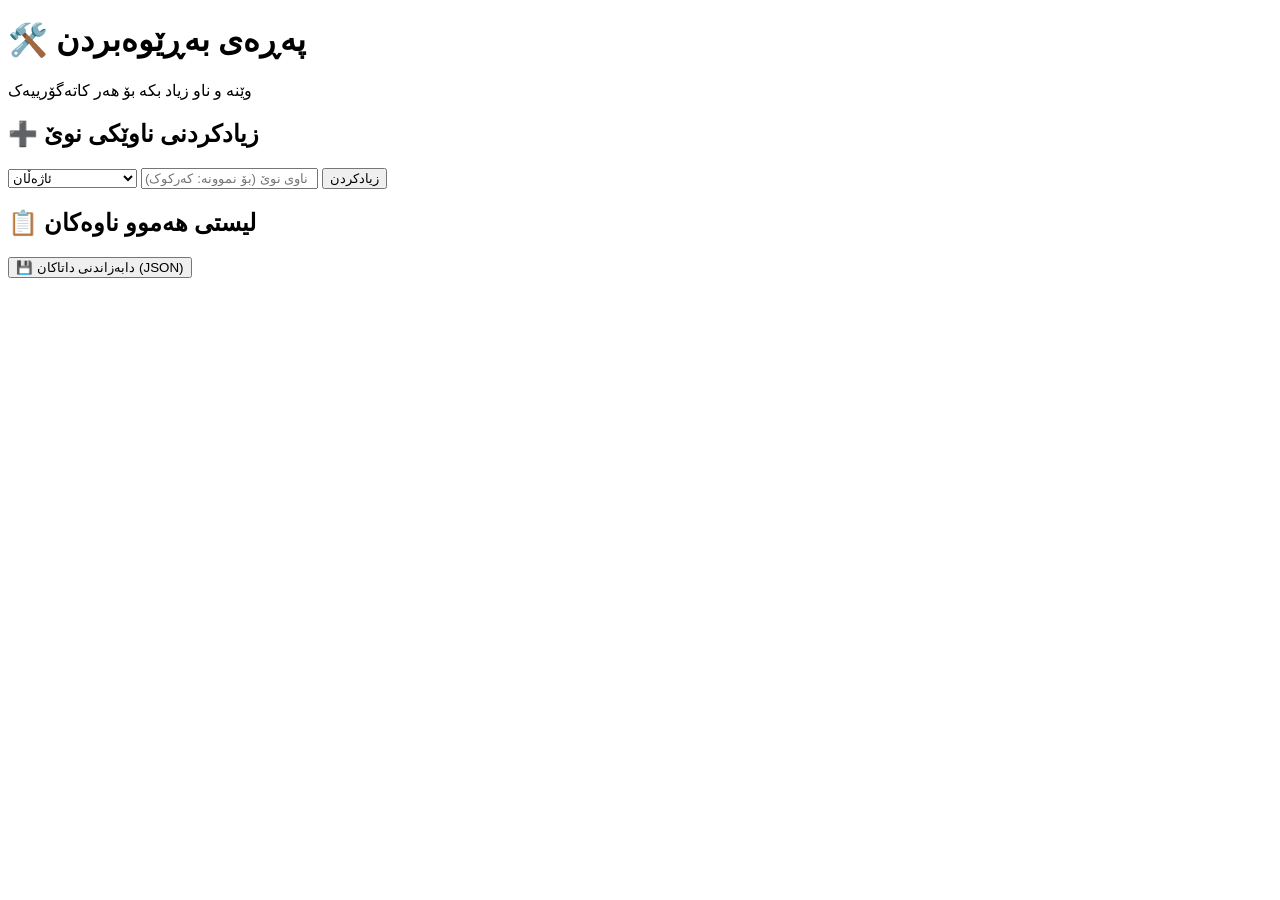
==== admin.html @ 327c3770 "Create admin.html" ====
<!DOCTYPE html>
<html lang="ckb">
<head>
    <meta charset="UTF-8">
    <title>Admin Panel - The Floor</title>
    <link rel="stylesheet" href="admin-style.css">
</head>
<body>
    <div class="admin-container">
        <h1>🛠️ پەڕەی بەڕێوەبردن</h1>
        <p>وێنە و ناو زیاد بکە بۆ هەر کاتەگۆرییەک</p>

        <div class="admin-card">
            <h2>➕ زیادکردنی ناوێکی نوێ</h2>
            <select id="admin-category">
                <option value="animals">ئاژەڵان</option>
                <option value="birds">باڵندەکان</option>
                <option value="flags">ئاڵای وڵاتان</option>
                <option value="maps">نەخشەی وڵاتان</option>
                <option value="players">ناوی یاریزانان</option>
                <option value="leaders">ناوی سەرۆکەکان</option>
                <option value="celebrities">کەسایتی گەورە</option>
                <option value="furniture">کەل و پەل</option>
                <option value="cars">ئۆتۆمبێل</option>
                <option value="brands">لۆگۆی براندەکان</option>
                <option value="car_logos">لۆگۆی ئۆتۆمبێل</option>
                <option value="games">یاریە ئەلیکترۆنیەکان</option>
            </select>
            <input type="text" id="new-item-name" placeholder="ناوی نوێ (بۆ نموونە: کەرکوک)">
            <button id="add-item-btn" class="btn-admin">زیادکردن</button>
        </div>

        <div class="admin-card">
            <h2>📋 لیستی هەموو ناوەکان</h2>
            <div id="items-list"></div>
        </div>
        <button id="download-data" class="btn-gold">💾 دابەزاندنی داتاکان (JSON)</button>
    </div>
    <script src="admin-script.js"></script>
</body>
</html>
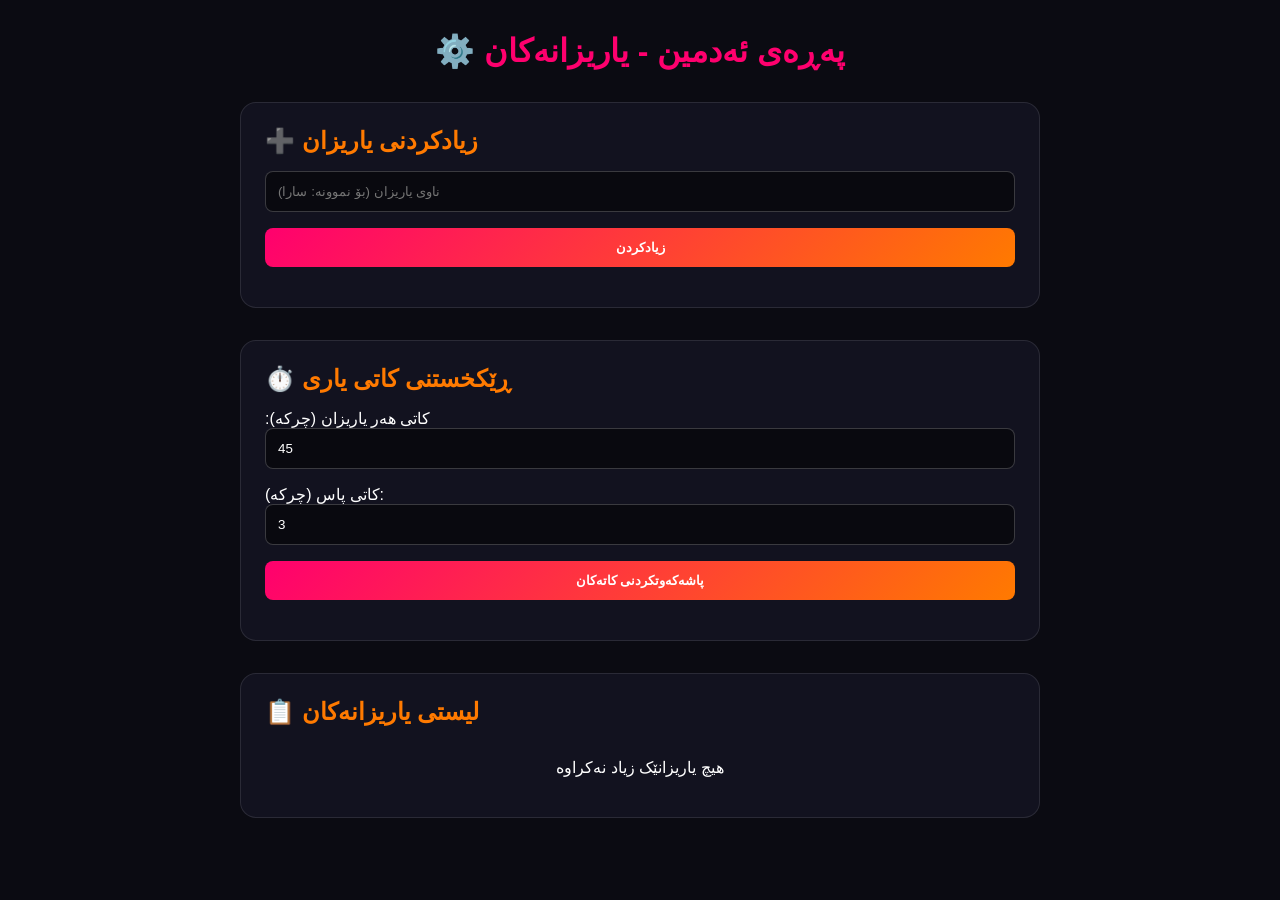
==== commit 081d7f79: "Update admin.html" ====
--- a/admin.html
+++ b/admin.html
@@ -1,41 +1,143 @@
 <!DOCTYPE html>
 <html lang="ckb">
 <head>
-    <meta charset="UTF-8">
-    <title>Admin Panel - The Floor</title>
-    <link rel="stylesheet" href="admin-style.css">
+  <meta charset="UTF-8">
+  <meta name="viewport" content="width=device-width, initial-scale=1.0">
+  <title>EXINFLIX - پەڕەی ئەدمین (یاریزانەکان)</title>
+  <style>
+    * { margin: 0; padding: 0; box-sizing: border-box; }
+    body {
+      font-family: 'Exinflix Regular', 'Poppins', sans-serif;
+      background: #0B0B12;
+      color: white;
+      padding: 2rem;
+    }
+    .container { max-width: 800px; margin: 0 auto; }
+    h1 { color: #FF006E; margin-bottom: 2rem; text-align: center; }
+    .card {
+      background: rgba(20,20,35,0.8);
+      border-radius: 1rem;
+      padding: 1.5rem;
+      margin-bottom: 2rem;
+      border: 1px solid rgba(255,255,255,0.1);
+    }
+    h2 { margin-bottom: 1rem; color: #FF7A00; }
+    input, select, button {
+      width: 100%;
+      padding: 0.75rem;
+      margin-bottom: 1rem;
+      background: rgba(0,0,0,0.5);
+      border: 1px solid rgba(255,255,255,0.2);
+      border-radius: 0.5rem;
+      color: white;
+      font-family: inherit;
+    }
+    button {
+      background: linear-gradient(135deg, #FF006E, #FF7A00);
+      border: none;
+      cursor: pointer;
+      font-weight: bold;
+    }
+    button:hover { opacity: 0.9; transform: scale(1.01); }
+    .player-list { margin-top: 1rem; }
+    .player-item {
+      display: flex;
+      justify-content: space-between;
+      align-items: center;
+      padding: 0.5rem;
+      border-bottom: 1px solid rgba(255,255,255,0.1);
+    }
+    .delete-btn {
+      background: rgba(255,0,0,0.3);
+      padding: 0.25rem 0.75rem;
+      width: auto;
+      margin: 0;
+    }
+  </style>
 </head>
 <body>
-    <div class="admin-container">
-        <h1>🛠️ پەڕەی بەڕێوەبردن</h1>
-        <p>وێنە و ناو زیاد بکە بۆ هەر کاتەگۆرییەک</p>
+<div class="container">
+  <h1>⚙️ پەڕەی ئەدمین - یاریزانەکان</h1>
 
-        <div class="admin-card">
-            <h2>➕ زیادکردنی ناوێکی نوێ</h2>
-            <select id="admin-category">
-                <option value="animals">ئاژەڵان</option>
-                <option value="birds">باڵندەکان</option>
-                <option value="flags">ئاڵای وڵاتان</option>
-                <option value="maps">نەخشەی وڵاتان</option>
-                <option value="players">ناوی یاریزانان</option>
-                <option value="leaders">ناوی سەرۆکەکان</option>
-                <option value="celebrities">کەسایتی گەورە</option>
-                <option value="furniture">کەل و پەل</option>
-                <option value="cars">ئۆتۆمبێل</option>
-                <option value="brands">لۆگۆی براندەکان</option>
-                <option value="car_logos">لۆگۆی ئۆتۆمبێل</option>
-                <option value="games">یاریە ئەلیکترۆنیەکان</option>
-            </select>
-            <input type="text" id="new-item-name" placeholder="ناوی نوێ (بۆ نموونە: کەرکوک)">
-            <button id="add-item-btn" class="btn-admin">زیادکردن</button>
-        </div>
+  <!-- زیادکردنی یاریزان -->
+  <div class="card">
+    <h2>➕ زیادکردنی یاریزان</h2>
+    <input type="text" id="playerName" placeholder="ناوی یاریزان (بۆ نموونە: سارا)">
+    <button id="addPlayerBtn">زیادکردن</button>
+  </div>
 
-        <div class="admin-card">
-            <h2>📋 لیستی هەموو ناوەکان</h2>
-            <div id="items-list"></div>
-        </div>
-        <button id="download-data" class="btn-gold">💾 دابەزاندنی داتاکان (JSON)</button>
-    </div>
-    <script src="admin-script.js"></script>
+  <!-- ڕێکخستنی کاتەکان -->
+  <div class="card">
+    <h2>⏱️ ڕێکخستنی کاتی یاری</h2>
+    <label>کاتی هەر یاریزان (چرکە):</label>
+    <input type="number" id="playerTime" value="45" min="10" max="300">
+    <label>کاتی پاس (چرکە):</label>
+    <input type="number" id="passTime" value="3" min="1" max="30">
+    <button id="saveTimeBtn">پاشەکەوتکردنی کاتەکان</button>
+  </div>
+
+  <!-- لیستی یاریزانەکان -->
+  <div class="card">
+    <h2>📋 لیستی یاریزانەکان</h2>
+    <div id="playerList" class="player-list"></div>
+  </div>
+</div>
+
+<script>
+  // بارکردن و پاشەکەوتکردنی داتاکان لە localStorage
+  let players = JSON.parse(localStorage.getItem('game_players')) || [];
+  let gameSettings = JSON.parse(localStorage.getItem('game_settings')) || { playerTime: 45, passTime: 3 };
+
+  function savePlayers() {
+    localStorage.setItem('game_players', JSON.stringify(players));
+    renderPlayerList();
+  }
+
+  function renderPlayerList() {
+    const container = document.getElementById('playerList');
+    if (!container) return;
+    if (players.length === 0) {
+      container.innerHTML = '<div style="text-align:center; padding:1rem;">هیچ یاریزانێک زیاد نەکراوە</div>';
+      return;
+    }
+    container.innerHTML = players.map((p, idx) => `
+      <div class="player-item">
+        <span>${p.name}</span>
+        <button class="delete-btn" data-index="${idx}">سڕینەوە</button>
+      </div>
+    `).join('');
+    
+    document.querySelectorAll('.delete-btn').forEach(btn => {
+      btn.addEventListener('click', (e) => {
+        const idx = parseInt(btn.dataset.index);
+        players.splice(idx, 1);
+        savePlayers();
+      });
+    });
+  }
+
+  document.getElementById('addPlayerBtn')?.addEventListener('click', () => {
+    const name = document.getElementById('playerName').value.trim();
+    if (name === '') return alert('تکایە ناوێک بنووسە');
+    players.push({ name });
+    document.getElementById('playerName').value = '';
+    savePlayers();
+  });
+
+  document.getElementById('saveTimeBtn')?.addEventListener('click', () => {
+    const playerTime = parseInt(document.getElementById('playerTime').value);
+    const passTime = parseInt(document.getElementById('passTime').value);
+    if (isNaN(playerTime) || isNaN(passTime)) return;
+    gameSettings.playerTime = playerTime;
+    gameSettings.passTime = passTime;
+    localStorage.setItem('game_settings', JSON.stringify(gameSettings));
+    alert('کاتەکان پاشەکەوت کران');
+  });
+
+  // بارکردنی ڕێکخستنەکان بۆ ناو فۆڕمەکان
+  document.getElementById('playerTime').value = gameSettings.playerTime;
+  document.getElementById('passTime').value = gameSettings.passTime;
+  renderPlayerList();
+</script>
 </body>
 </html>
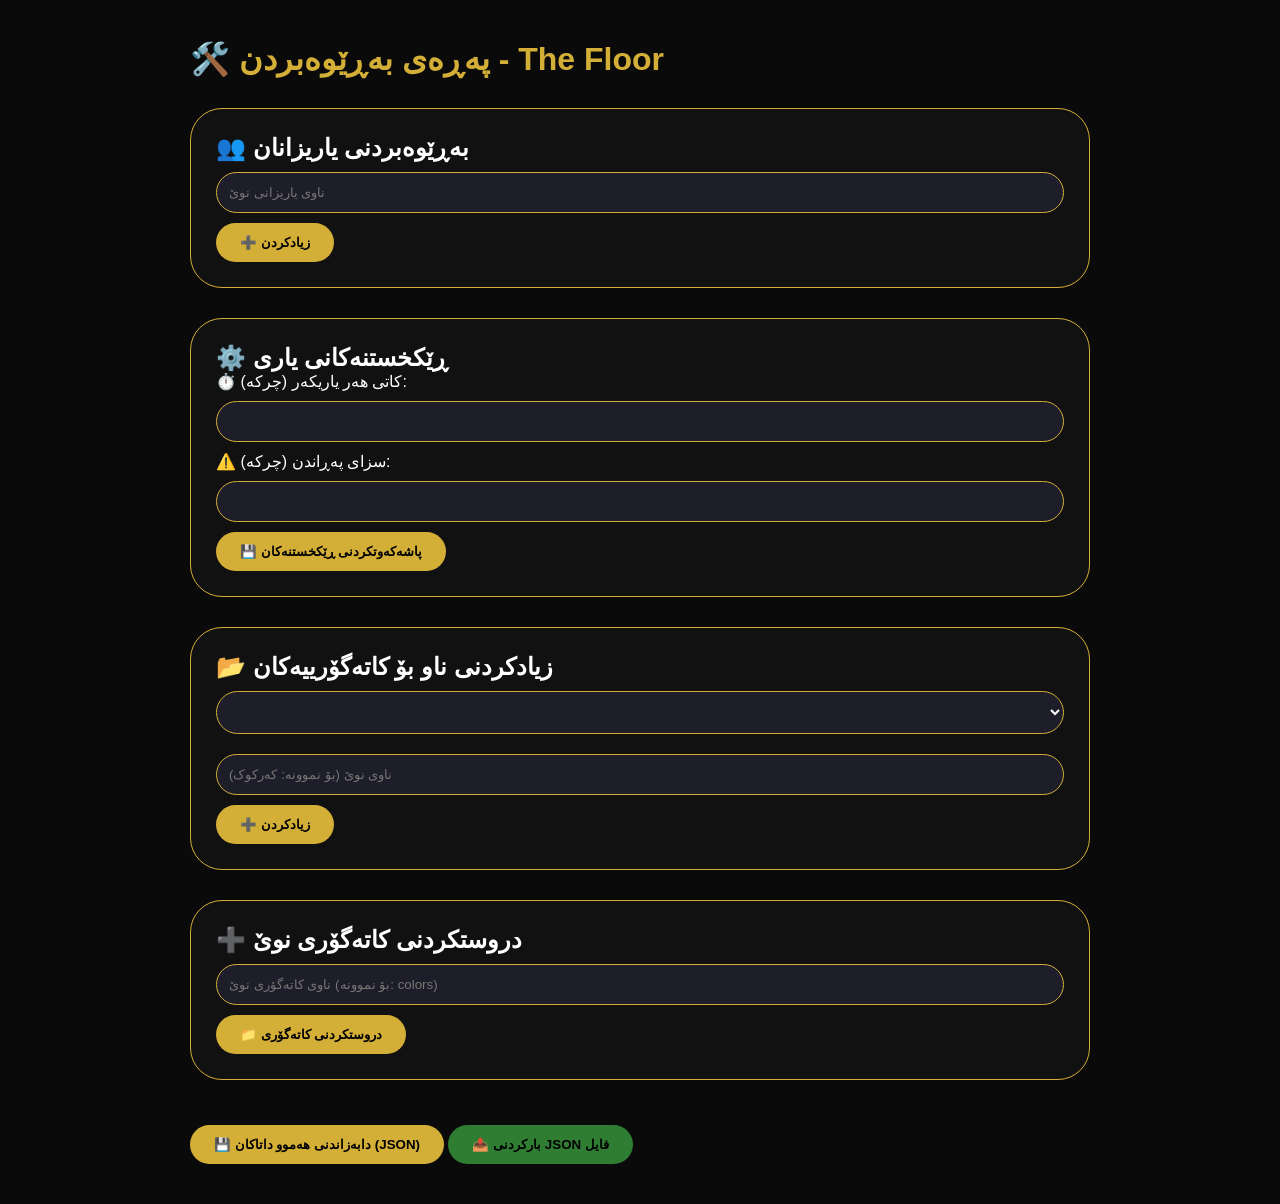
==== commit 0455ddd4: "Update admin.html" ====
--- a/admin.html
+++ b/admin.html
@@ -1,143 +1,58 @@
 <!DOCTYPE html>
 <html lang="ckb">
 <head>
-  <meta charset="UTF-8">
-  <meta name="viewport" content="width=device-width, initial-scale=1.0">
-  <title>EXINFLIX - پەڕەی ئەدمین (یاریزانەکان)</title>
-  <style>
-    * { margin: 0; padding: 0; box-sizing: border-box; }
-    body {
-      font-family: 'Exinflix Regular', 'Poppins', sans-serif;
-      background: #0B0B12;
-      color: white;
-      padding: 2rem;
-    }
-    .container { max-width: 800px; margin: 0 auto; }
-    h1 { color: #FF006E; margin-bottom: 2rem; text-align: center; }
-    .card {
-      background: rgba(20,20,35,0.8);
-      border-radius: 1rem;
-      padding: 1.5rem;
-      margin-bottom: 2rem;
-      border: 1px solid rgba(255,255,255,0.1);
-    }
-    h2 { margin-bottom: 1rem; color: #FF7A00; }
-    input, select, button {
-      width: 100%;
-      padding: 0.75rem;
-      margin-bottom: 1rem;
-      background: rgba(0,0,0,0.5);
-      border: 1px solid rgba(255,255,255,0.2);
-      border-radius: 0.5rem;
-      color: white;
-      font-family: inherit;
-    }
-    button {
-      background: linear-gradient(135deg, #FF006E, #FF7A00);
-      border: none;
-      cursor: pointer;
-      font-weight: bold;
-    }
-    button:hover { opacity: 0.9; transform: scale(1.01); }
-    .player-list { margin-top: 1rem; }
-    .player-item {
-      display: flex;
-      justify-content: space-between;
-      align-items: center;
-      padding: 0.5rem;
-      border-bottom: 1px solid rgba(255,255,255,0.1);
-    }
-    .delete-btn {
-      background: rgba(255,0,0,0.3);
-      padding: 0.25rem 0.75rem;
-      width: auto;
-      margin: 0;
-    }
-  </style>
+    <meta charset="UTF-8">
+    <meta name="viewport" content="width=device-width, initial-scale=1.0">
+    <title>Admin Panel - The Floor</title>
+    <link rel="stylesheet" href="admin-style.css">
 </head>
 <body>
-<div class="container">
-  <h1>⚙️ پەڕەی ئەدمین - یاریزانەکان</h1>
-
-  <!-- زیادکردنی یاریزان -->
-  <div class="card">
-    <h2>➕ زیادکردنی یاریزان</h2>
-    <input type="text" id="playerName" placeholder="ناوی یاریزان (بۆ نموونە: سارا)">
-    <button id="addPlayerBtn">زیادکردن</button>
-  </div>
-
-  <!-- ڕێکخستنی کاتەکان -->
-  <div class="card">
-    <h2>⏱️ ڕێکخستنی کاتی یاری</h2>
-    <label>کاتی هەر یاریزان (چرکە):</label>
-    <input type="number" id="playerTime" value="45" min="10" max="300">
-    <label>کاتی پاس (چرکە):</label>
-    <input type="number" id="passTime" value="3" min="1" max="30">
-    <button id="saveTimeBtn">پاشەکەوتکردنی کاتەکان</button>
-  </div>
-
-  <!-- لیستی یاریزانەکان -->
-  <div class="card">
-    <h2>📋 لیستی یاریزانەکان</h2>
-    <div id="playerList" class="player-list"></div>
-  </div>
-</div>
-
-<script>
-  // بارکردن و پاشەکەوتکردنی داتاکان لە localStorage
-  let players = JSON.parse(localStorage.getItem('game_players')) || [];
-  let gameSettings = JSON.parse(localStorage.getItem('game_settings')) || { playerTime: 45, passTime: 3 };
-
-  function savePlayers() {
-    localStorage.setItem('game_players', JSON.stringify(players));
-    renderPlayerList();
-  }
-
-  function renderPlayerList() {
-    const container = document.getElementById('playerList');
-    if (!container) return;
-    if (players.length === 0) {
-      container.innerHTML = '<div style="text-align:center; padding:1rem;">هیچ یاریزانێک زیاد نەکراوە</div>';
-      return;
-    }
-    container.innerHTML = players.map((p, idx) => `
-      <div class="player-item">
-        <span>${p.name}</span>
-        <button class="delete-btn" data-index="${idx}">سڕینەوە</button>
-      </div>
-    `).join('');
-    
-    document.querySelectorAll('.delete-btn').forEach(btn => {
-      btn.addEventListener('click', (e) => {
-        const idx = parseInt(btn.dataset.index);
-        players.splice(idx, 1);
-        savePlayers();
-      });
-    });
-  }
-
-  document.getElementById('addPlayerBtn')?.addEventListener('click', () => {
-    const name = document.getElementById('playerName').value.trim();
-    if (name === '') return alert('تکایە ناوێک بنووسە');
-    players.push({ name });
-    document.getElementById('playerName').value = '';
-    savePlayers();
-  });
-
-  document.getElementById('saveTimeBtn')?.addEventListener('click', () => {
-    const playerTime = parseInt(document.getElementById('playerTime').value);
-    const passTime = parseInt(document.getElementById('passTime').value);
-    if (isNaN(playerTime) || isNaN(passTime)) return;
-    gameSettings.playerTime = playerTime;
-    gameSettings.passTime = passTime;
-    localStorage.setItem('game_settings', JSON.stringify(gameSettings));
-    alert('کاتەکان پاشەکەوت کران');
-  });
-
-  // بارکردنی ڕێکخستنەکان بۆ ناو فۆڕمەکان
-  document.getElementById('playerTime').value = gameSettings.playerTime;
-  document.getElementById('passTime').value = gameSettings.passTime;
-  renderPlayerList();
-</script>
+    <div class="admin-container">
+        <h1>🛠️ پەڕەی بەڕێوەبردن - The Floor</h1>
+        <p id="data-status" style="color:#D4AF37; margin-bottom:20px;"></p>
+        
+        <!-- Players Management -->
+        <div class="admin-card">
+            <h2>👥 بەڕێوەبردنی یاریزانان</h2>
+            <div class="input-group">
+                <input type="text" id="new-player-name" placeholder="ناوی یاریزانی نوێ">
+                <button id="add-player-btn" class="btn-admin">➕ زیادکردن</button>
+            </div>
+            <div id="players-list" class="items-list"></div>
+        </div>
+        
+        <!-- Game Settings -->
+        <div class="admin-card">
+            <h2>⚙️ ڕێکخستنەکانی یاری</h2>
+            <div class="settings-group">
+                <label>⏱️ کاتی هەر یاریکەر (چرکە):</label>
+                <input type="number" id="total-time" min="10" max="120" step="5">
+            </div>
+            <div class="settings-group">
+                <label>⚠️ سزای پەڕاندن (چرکە):</label>
+                <input type="number" id="pass-penalty" min="1" max="20" step="1">
+            </div>
+            <button id="save-settings" class="btn-gold">💾 پاشەکەوتکردنی ڕێکخستنەکان</button>
+        </div>
+        
+        <!-- Categories Management -->
+        <div class="admin-card">
+            <h2>📂 زیادکردنی ناو بۆ کاتەگۆرییەکان</h2>
+            <select id="admin-category"></select>
+            <input type="text" id="new-item-name" placeholder="ناوی نوێ (بۆ نموونە: کەرکوک)">
+            <button id="add-item-btn" class="btn-admin">➕ زیادکردن</button>
+        </div>
+        
+        <div class="admin-card">
+            <h2>➕ دروستکردنی کاتەگۆری نوێ</h2>
+            <input type="text" id="new-category-name" placeholder="ناوی کاتەگۆری نوێ (بۆ نموونە: colors)">
+            <button id="add-category-btn" class="btn-admin">📁 دروستکردنی کاتەگۆری</button>
+        </div>
+        
+        <button id="download-data" class="btn-gold">💾 دابەزاندنی هەموو داتاکان (JSON)</button>
+        <button id="upload-data" class="btn-admin" style="margin-top:15px; background:#2E7D32;">📤 بارکردنی JSON فایل</button>
+        <input type="file" id="upload-file-input" accept=".json" style="display:none;">
+    </div>
+    <script src="admin-script.js"></script>
 </body>
 </html>
--- a/admin-style.css
+++ b/admin-style.css
@@ -0,0 +1,65 @@
+* {
+    margin: 0;
+    padding: 0;
+    box-sizing: border-box;
+}
+body {
+    background: #0a0a0a;
+    font-family: 'Segoe UI', sans-serif;
+    padding: 40px;
+    color: white;
+}
+.admin-container {
+    max-width: 900px;
+    margin: 0 auto;
+}
+h1 {
+    color: #D4AF37;
+    margin-bottom: 10px;
+}
+.admin-card {
+    background: #111;
+    padding: 25px;
+    border-radius: 32px;
+    margin: 30px 0;
+    border: 1px solid #D4AF37;
+}
+select, input {
+    width: 100%;
+    padding: 12px;
+    margin: 10px 0;
+    border-radius: 60px;
+    background: #1e1e2a;
+    color: white;
+    border: 1px solid #D4AF37;
+}
+.btn-admin, .btn-gold {
+    background: #D4AF37;
+    color: black;
+    font-weight: bold;
+    padding: 12px 24px;
+    border: none;
+    border-radius: 60px;
+    cursor: pointer;
+}
+.items-grid {
+    display: flex;
+    flex-wrap: wrap;
+    gap: 10px;
+}
+.item-badge {
+    background: #2a2a2a;
+    padding: 8px 16px;
+    border-radius: 40px;
+    display: flex;
+    gap: 12px;
+    align-items: center;
+}
+.item-badge button {
+    background: red;
+    color: white;
+    border: none;
+    border-radius: 30px;
+    padding: 2px 8px;
+    cursor: pointer;
+}
